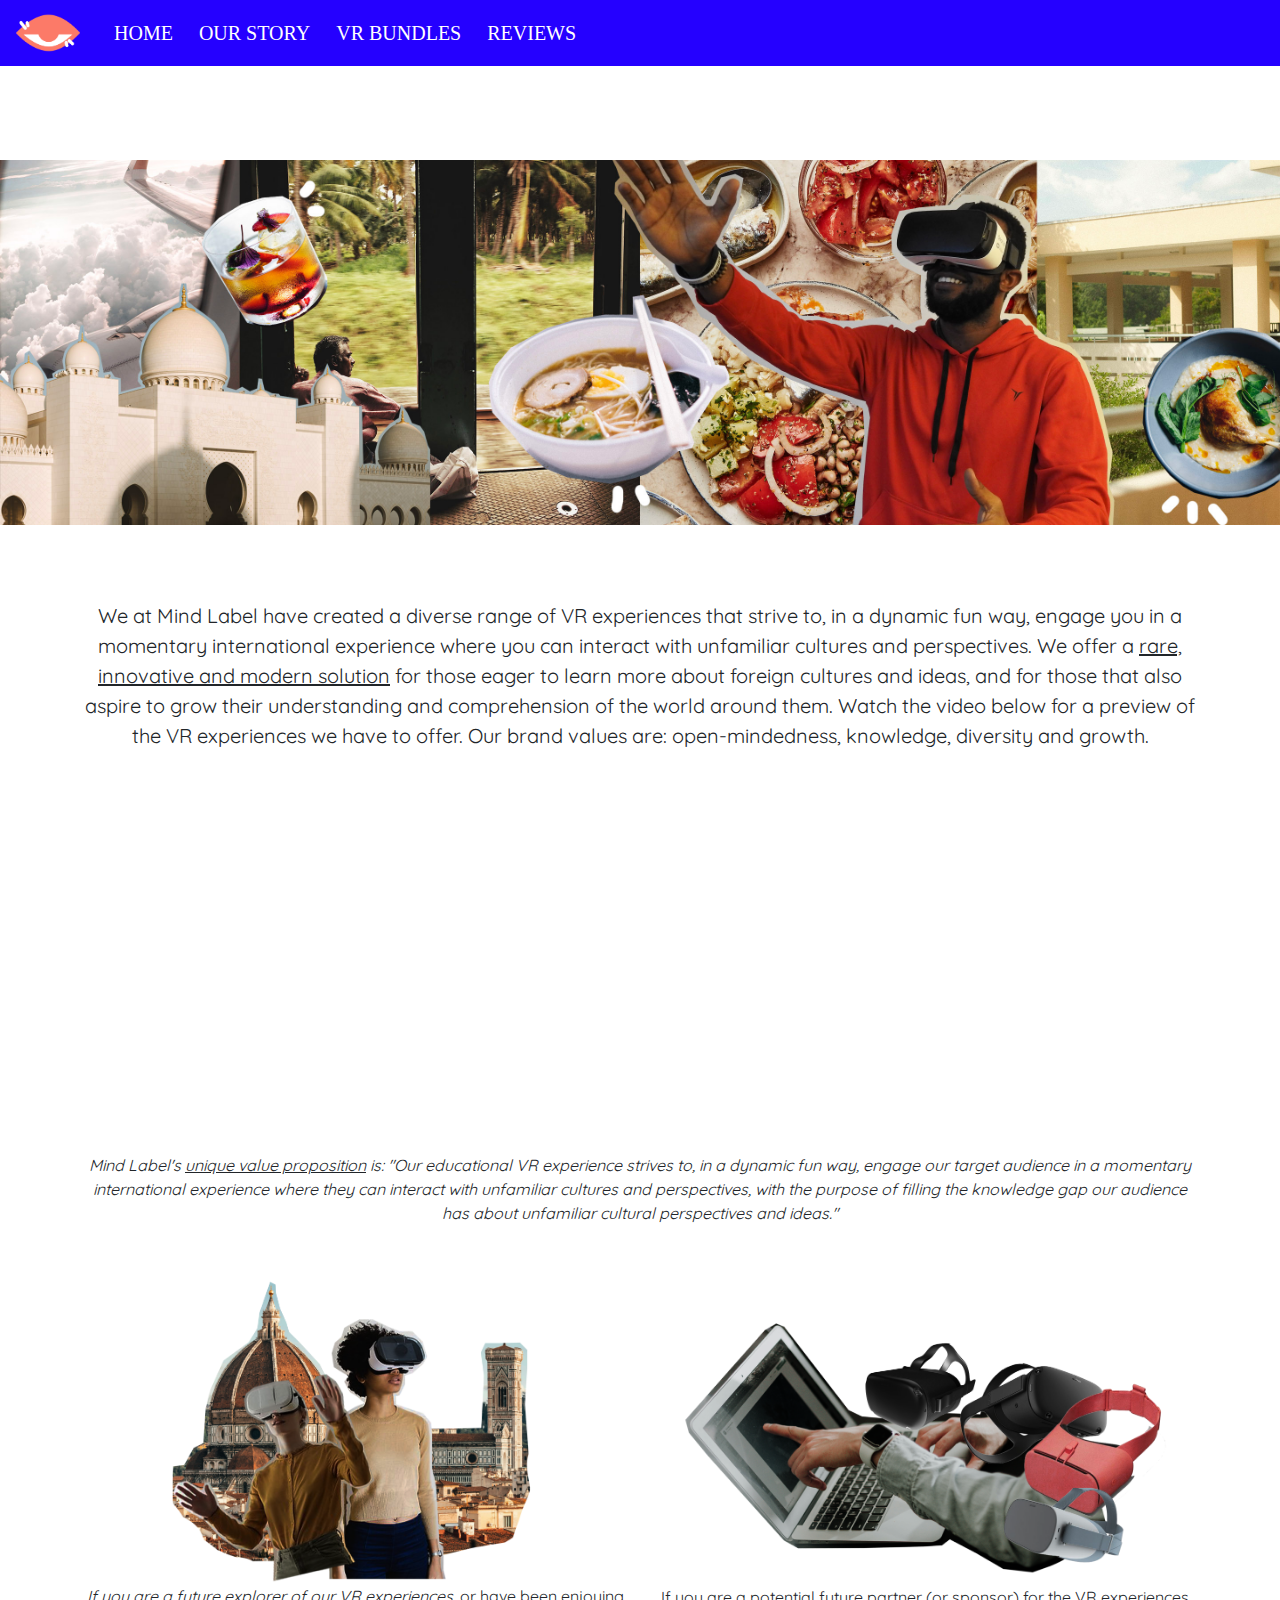
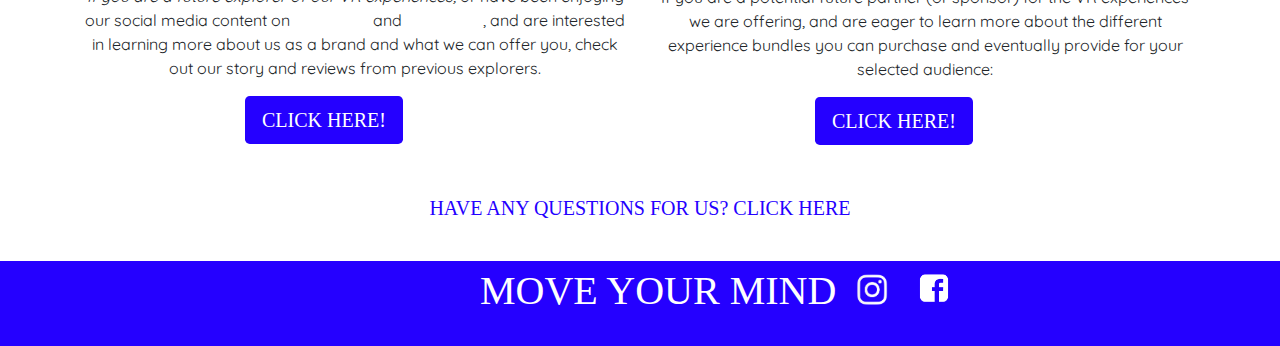
==== index.html @ 9c5ba89f "loes add home page details" ====
<!doctype html>
<html lang="en"> <head> 
<meta charset="UTF-8">
<title>Mind Label</title>
<link href="css/styles.css" rel="stylesheet" type="text/css">
  
    <!-- Required meta tags -->
	
    <meta name="viewport" content="width=device-width, initial-scale=1, shrink-to-fit=no">

    <!-- Bootstrap CSS -->
    <link rel="stylesheet" href="css/bootstrap.min.css">
   <link href="https://fonts.googleapis.com/css?family=Quicksand&display=swap" rel="stylesheet">

	</head>
  <body>
	  
  <nav class="navbar navbar-expand-lg ">
		  
 <a class="navbar-brand" href="#">
    <img src="images/logo2.png" width="64" height="40" alt="logo">
  </a>
		  
  <button class="navbar-toggler" type="button" data-toggle="collapse" data-target="#navbarNav" aria-controls="navbarNav" aria-expanded="false" aria-label="Toggle navigation">
    <span class="navbar-toggler-icon"></span>
  </button>
  <div class="collapse navbar-collapse" id="navbarNav">
    <ul class="navbar-nav">
      <li class="nav-item active">
        <a class="nav-link" href="index.html">Home <span class="sr-only">(current)</span></a>
      </li>
      <li class="nav-item">
        <a class="nav-link" href="ourstory.html">Our Story</a>
      </li>
      <li class="nav-item">
        <a class="nav-link" href="bundles.html">VR Bundles</a>
      </li>
      <li class="nav-item">
        <a class="nav-link" href="reviews.html">Reviews</a>
      </li>
    </ul>
  </div>
</nav>
	  
  <h1 class="bigtitle">Mind Label</h1>	  
	  
	  
	  
	  
  <img src="images/banner1.jpg" class="d-block w-100 img-fluid" alt="banner image">
	  
	   
  <div class="container">
  <div class="row">
	<div class="col-12">
	  <h2 class="subheading">About The Brand</h2>
		
	<p class="text-body" id="description">We at Mind Label have created a diverse range of VR experiences that strive to, in a dynamic fun way, engage you in a momentary international experience where you can interact with unfamiliar cultures and perspectives. We offer a <u>rare, innovative and modern solution</u> for those eager to learn more about foreign cultures and ideas, and for those that also aspire to grow their understanding and comprehension of the world around them. Watch the video below for a preview of the VR experiences we have to offer. Our brand values are: open-mindedness, knowledge, diversity and growth. 
</p>
		
		<iframe class="video" width="600" height="355" src="https://www.youtube.com/embed/FRz5QL86RbU"  allow="accelerometer; autoplay; encrypted-media; gyroscope; picture-in-picture" allowfullscreen></iframe>

		<p class="text-body"> <br> <em>Mind Label's <u>unique value proposition</u> is: "Our educational VR experience strives to, in a dynamic fun way, engage our target audience in a momentary international experience where they can interact with unfamiliar cultures and perspectives, with the purpose of filling the knowledge gap our audience has about unfamiliar cultural perspectives and ideas."</em></p>
		
    </div>
		  </div>
	  </div>
	  
  <div class="container">
  <div class="row">
	<div class="col-md-6">

	<h2 class="heading2">Are you an explorer?</h2>

			   <img class="explorericon" src="images/explorericon.png" style="width:75%;" alt="image explorer">

		<p class="text-body"> <em>If you are a future explorer of our VR experiences,</em> or have been enjoying our social media content on <a href="https://www.facebook.com/MINDLABEL2020/" class="hyperlinks">Facebook</a> and <a href="https://www.instagram.com/mind_label/" class="hyperlinks">Instagram</a>, and are interested in learning more about us as a brand and what we can offer you, check out our story and reviews from previous explorers. </p>
		
<a href="reviews.html" class="btn btn-primary btn-lg" id="buttontag">Click Here!</a>


			  </div>

	  
		  <div class="col-md-6">
			  <h2 class="heading2 text-center">Are you a future partner?</h2> 
			  
		    <img id="partnericon" src="images/partnericon.png" style="width:90%;" alt="image explorer">
			  
			  <p class="text-body">If you are a potential future partner (or sponsor) for the VR experiences we are offering, and are eager to learn more about the different experience bundles you can purchase and eventually provide for your selected audience: </p>
	
			  <a href="bundles.html" class="btn btn-primary btn-lg" id="buttontag2">Click Here!</a>
		
			  
    </div>
    </div>
	  </div>
	  
	   <div class="container">
  <div class="row">
	<div class="col-12">
		
		
		<p class="subheading4"><a href="bundles.html#contactform" class="hyperlinks1">Have any questions for us? Click Here</a></p>
		
	  </div>
		   </div>
	  </div>
	  
	  <footer>
	  
		  <p class="footertext">Move Your Mind 
			  
			  <a href="https://www.instagram.com/mind_label/"><img class="footerimage" src="images/instagramicon.png" style="width:4%;" alt="instagram icon"> </a>
			  
			  
			  <a href="https://www.facebook.com/MINDLABEL2020/" target="blank"><img class="footerimage" src="images/facebookicon.png" style="width:4%;" alt="instagram icon"> </a> </p>
		  
	  </footer>
	 
	
	  
    <!-- Optional JavaScript -->
    <!-- jQuery first, then Popper.js, then Bootstrap JS -->
    <script src="js/jquery-3.4.1.slim.min.js"></script>
    <script src="js/bootstrap.bundle.min.js" ></script> 
 
	  </body>
</html>
---- css/styles.css ----
body {
background-image: url("../images/background.png");
background-repeat: repeat;
background-size: cover;
}

.bigtitle {
	font-family: 'arial black';
	text-transform: uppercase;
	text-align: center;
	font-size: 4.5rem;
	color: white;
}

.navbar {
	font-family: 'Arial Black';
	font-size: 20px;
	text-transform: uppercase;
	color: white;
	background-color: #2500ffff;
}

.nav-link {
	color: white;
	margin-left: 10px;
}

.video {
	margin-left: 16.5rem;
	border: 0;
	
}

.nav-link:hover {
	color: #fc7a68;
}

.subheading {
	font-family: 'Arial Black';
	Text-transform: uppercase;
	Color: white;
	font-size: 40px;
	text-align: center;
	margin-top: 20px;
}

.subheading2 {
	font-family: 'Arial Black';
	Text-transform: uppercase;
	Color: white;
	font-size: 40px;
	text-align: center;
	margin-top: -1rem;
}

.subheading3 {
	font-family: 'Arial Black';
	Text-transform: uppercase;
	Color: white;
	font-size: 40px;
	text-align: center;
	margin-top: 10px;
	margin-bottom: -10px;
}

.subheading4 {
	font-family: 'Arial Black';
	Text-transform: uppercase;
	font-size: 20px;
	text-align: center;
	margin-top: 3rem;
	margin-bottom: -10px;
}


#description {
	font-size: 20px;
	
}

.heading2 {
	font-family: 'Arial Black';
	text-transform: uppercase;

	font-size: 30px;
	color: white;
	margin-top: 30px;
	text-align: center;
	margin-bottom: -1.8rem;
}

.text-body {
	font-family: 'Quicksand', sans-serif;
	text-align: center;

}

.carousel {
	height: 28rem;
}

#exampleInputPassword1 {
	height: 120px;
}


.hyperlinks {
	color: white;
}

.hyperlinks1 {
	color: #2500ffff;

}

.hyperlinks1:hover {
	color: white;
}

.hyperlinks:hover {
	color: #fc7a68;
}

.btn {
	font-family: 'Arial Black';
	text-transform: uppercase;
	align-self: center;
}

#buttontag {
	background-color: #2500ffff;
	border-color: transparent;
	margin-left: 10rem;
}

#buttontag2 {
	background-color: #2500ffff;
	border-color: transparent;
	margin-left: 10rem;

}

.explorericon {
    margin-left: 66px;
}

#partnericon {
	margin-left: 26px;
	margin-top: 40px;
	margin-bottom: 10px;
}

footer {
	background-color: #2500ffff;
	margin-top: 3rem;
	width: 100%;
	height: 85px;

}

.footertext {
	Color: white;
	font-size: 40px;
	font-family: 'Arial Black';
	Text-transform: uppercase;
	margin-left: 30rem;
	
}

.footerimage {
	margin: 10px;
	margin-top: -0.7px;
}
.thee {
	font-family: arial Impact, Haettenschweiler, "Franklin Gothic Bold", "Arial Black", "sans-serif";
	color: #2500ffff;
	text-align: center;
}.thee1 {
	font-family: arial Impact, Haettenschweiler, "Franklin Gothic Bold", "Arial Black", "sans-serif";
	color: #fc7a68;
		text-align: center;
}.thee2 {
	font-family: arial Impact, Haettenschweiler, "Franklin Gothic Bold", "Arial Black", "sans-serif";
	color: #c9b9eb;
	text-align: center;
}
.bundletext {
	font-family: 'Arial Black', 'sans-serif';
	text-align: center;
	font: bold;
}
.bundletitle {
	font-family: 'arial black';
	text-transform: uppercase;
	text-align: center;
	font-size: 2.5rem;
	color: white;
}
.row .col h2 {
    background-color: rgba(255,255,255,1.00);
	color: black;
}
body row {
    background-color: rgba(246,246,246,1.00);
}
.backgroundblock {
	background: white;
	color: #fc7a68;
	text-align: center;
}
.text-testimonial {
	font-family: 'Quicksand', sans-serif;
	background: white;
	
}

.backgroundblock2 {
	background: white;
	font-family: 'arial black';
	color: #c9b9eb;
	text-align: center;
}
.backgroundblock3 {
	background: white;
	font-family: 'arial black';
	color: #2500ffff;
	text-align: center;
}
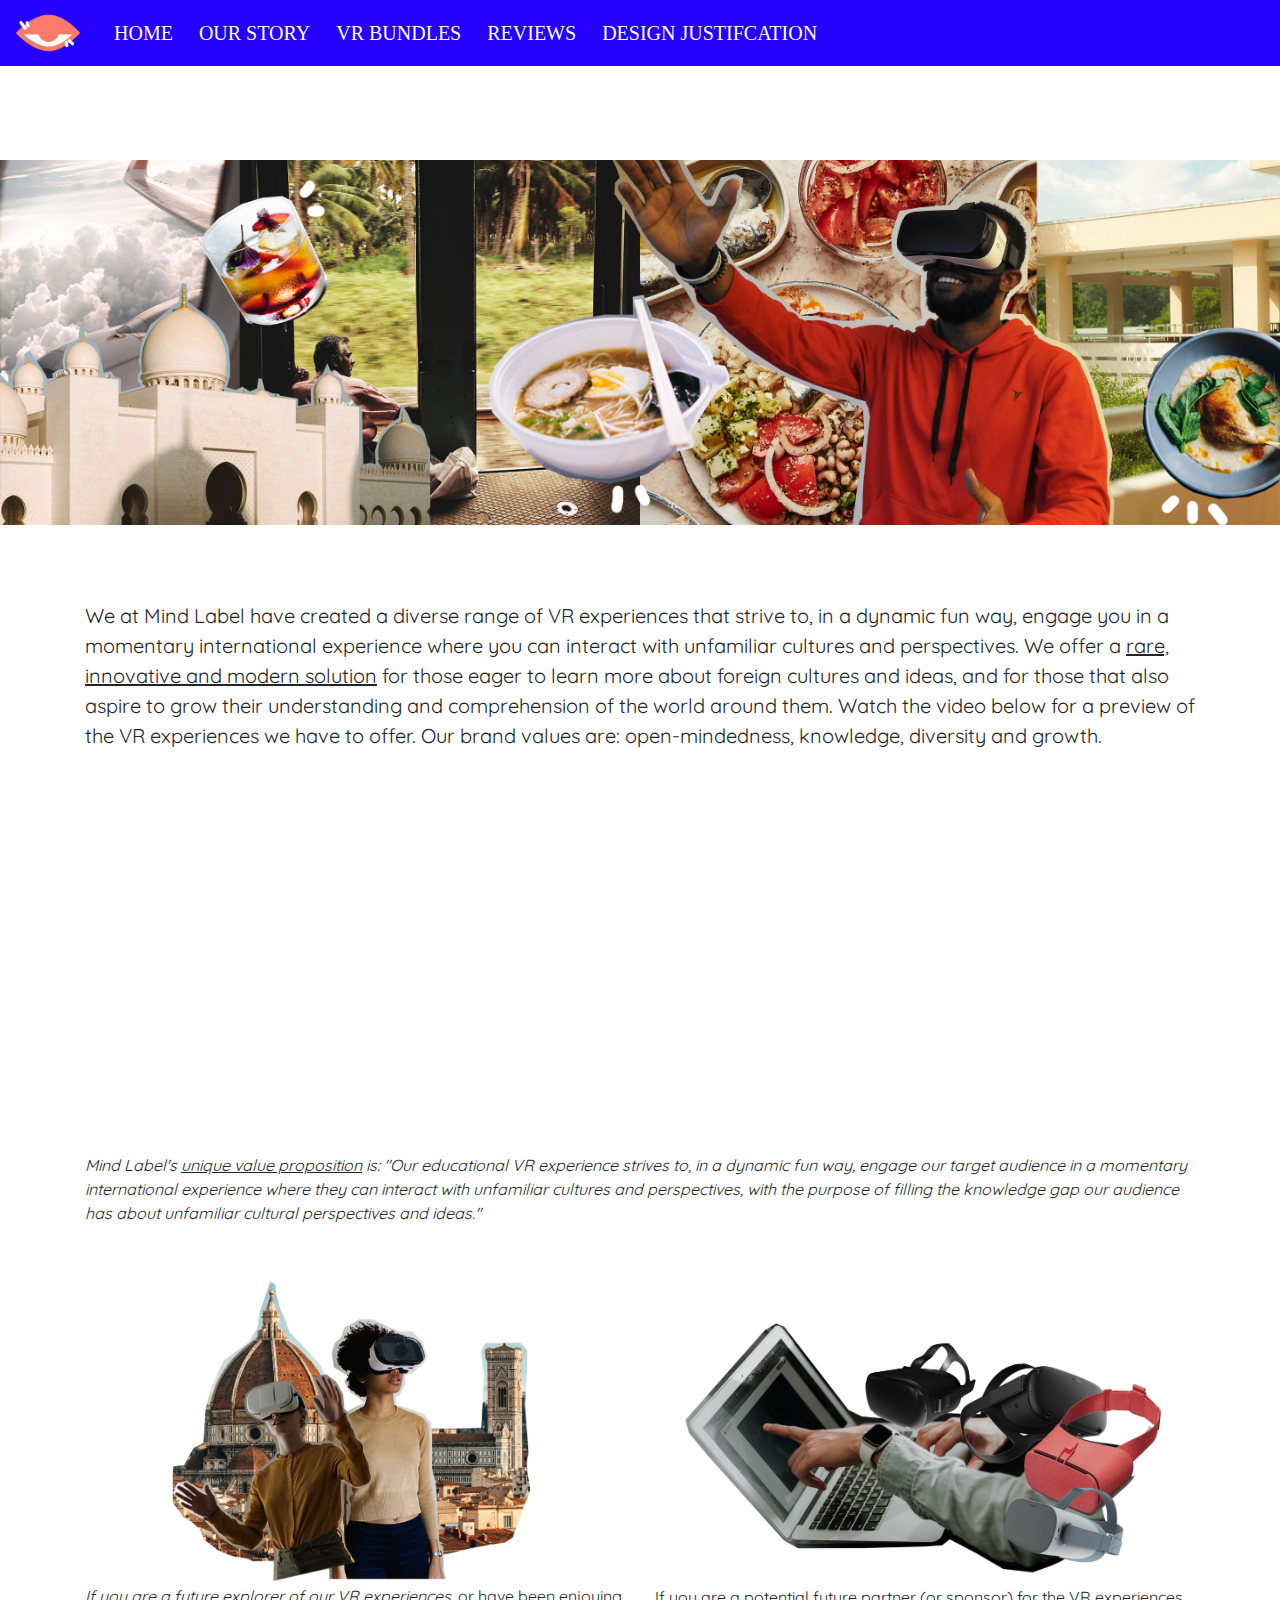
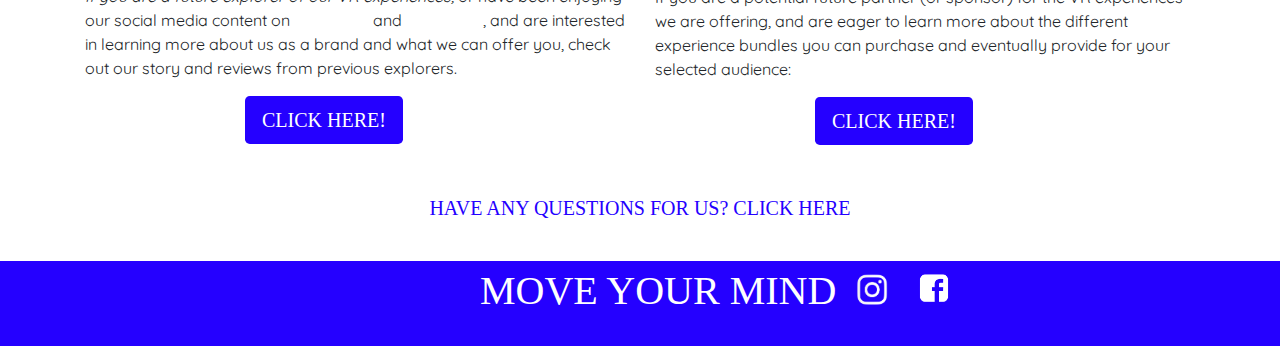
==== commit 1334b285: "update - isa" ====
--- a/index.html
+++ b/index.html
@@ -37,6 +37,9 @@
       </li>
       <li class="nav-item">
         <a class="nav-link" href="reviews.html">Reviews</a>
+      </li>
+	 <li class="nav-item">
+        <a class="nav-link" href="designjustification.html">Design Justifcation</a>
       </li>
     </ul>
   </div>
--- a/css/styles.css
+++ b/css/styles.css
@@ -226,3 +226,16 @@
 	color: #2500ffff;
 	text-align: center;
 }
+.backgroundblock4 {
+	background: white;
+	color: #fc7a68;
+	text-align: left;
+}
+.gallery {
+	margin: 1px;
+}
+.text-body {
+	font-family: 'Quicksand', sans-serif;
+	text-align: left;
+
+}
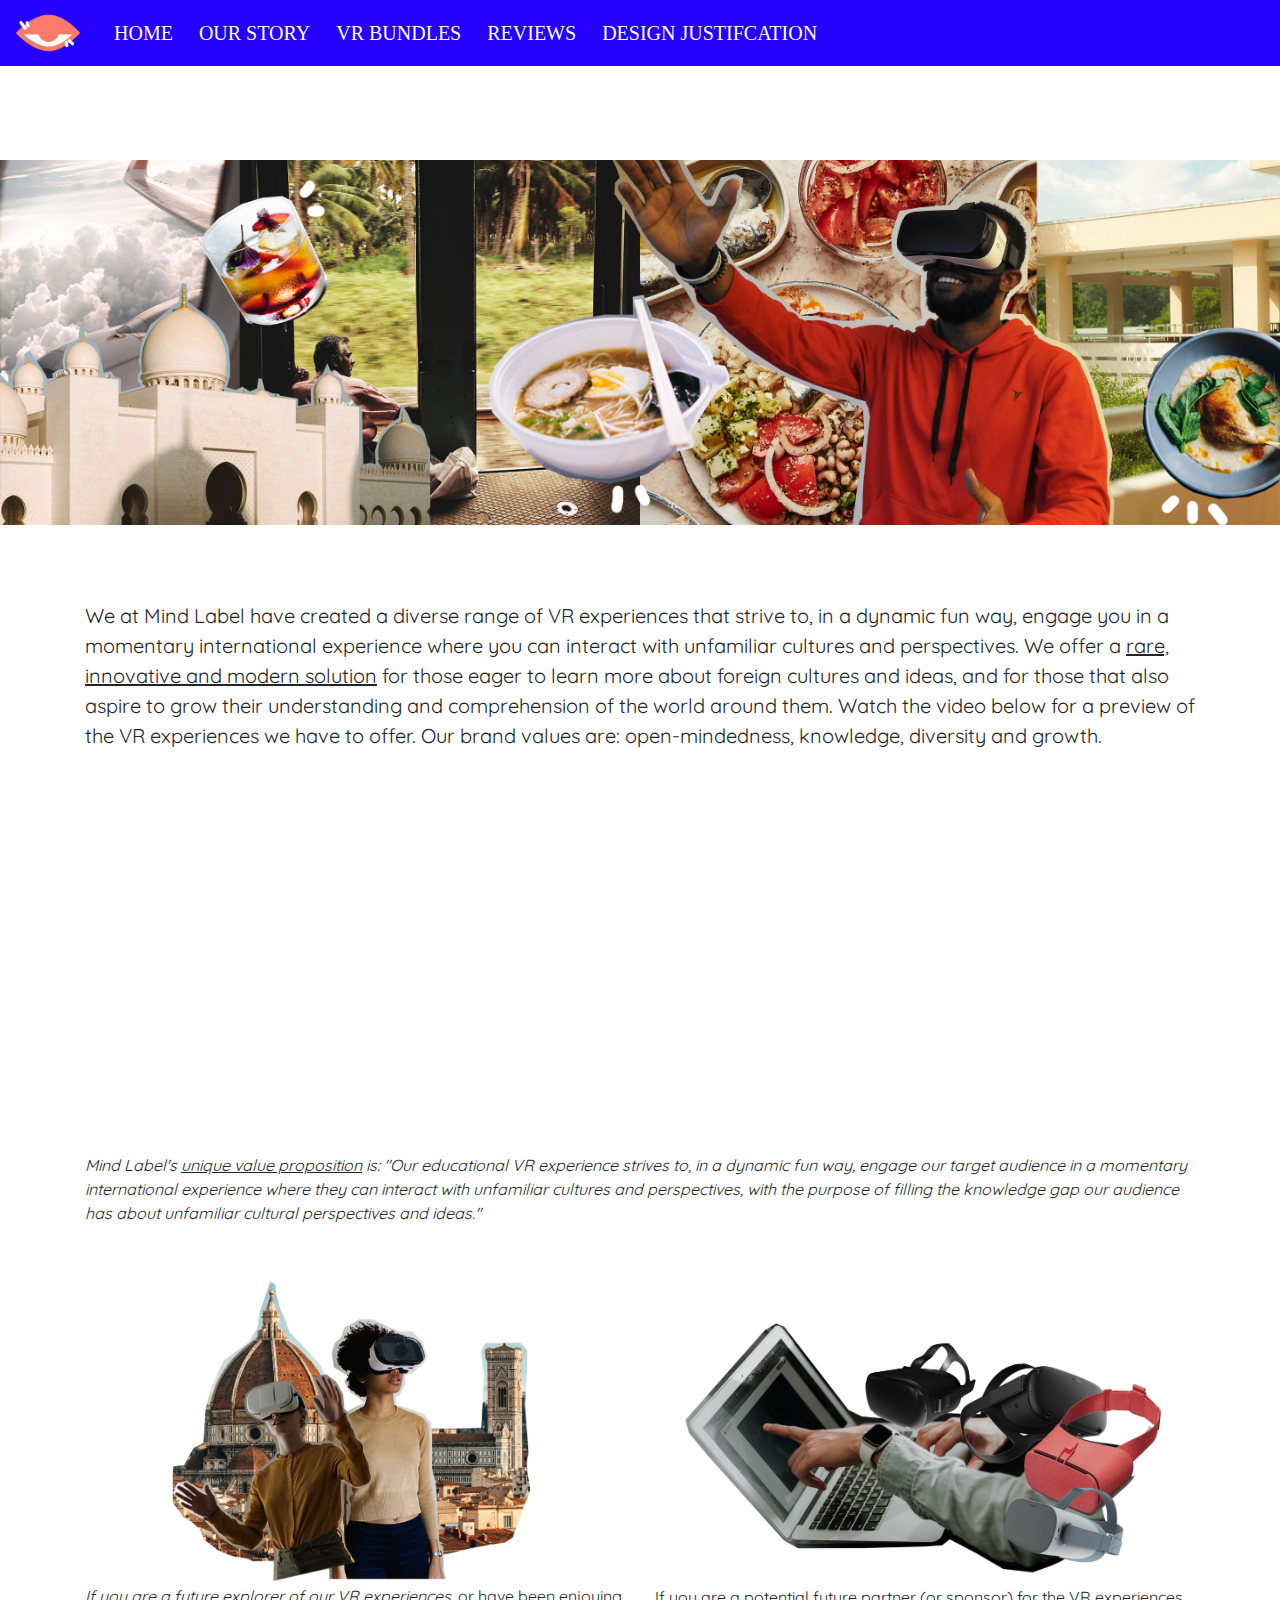
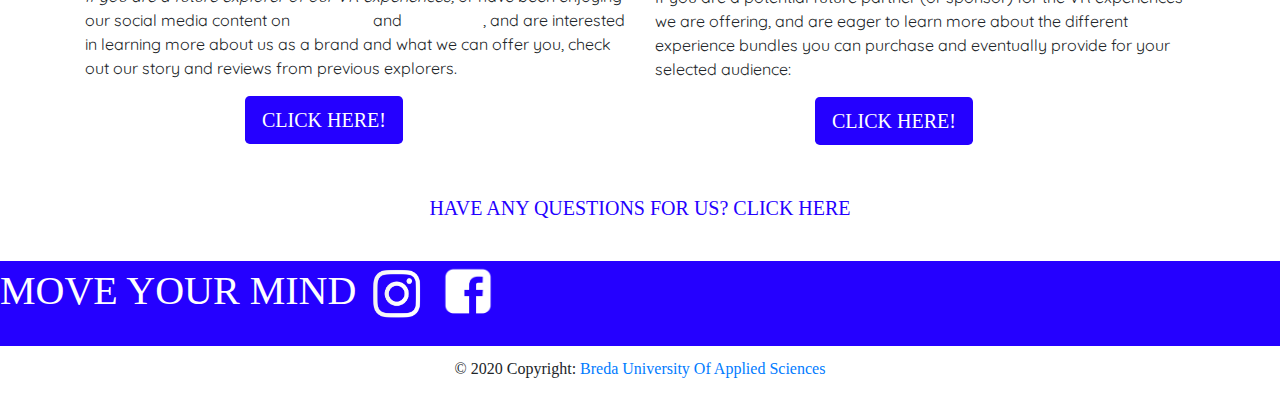
==== commit c88a9805: "last changes - isa" ====
--- a/index.html
+++ b/index.html
@@ -110,17 +110,22 @@
 		   </div>
 	  </div>
 	  
-	  <footer>
+	<!-- Footer -->
+
+  <footer>
 	  
-		  <p class="footertext">Move Your Mind 
+	<p class="footertext">Move Your Mind 
 			  
 			  <a href="https://www.instagram.com/mind_label/"><img class="footerimage" src="images/instagramicon.png" style="width:4%;" alt="instagram icon"> </a>
 			  
 			  
 			  <a href="https://www.facebook.com/MINDLABEL2020/" target="blank"><img class="footerimage" src="images/facebookicon.png" style="width:4%;" alt="instagram icon"> </a> </p>
+		  <div class="footer-copyright text-center py-3 bundletext">© 2020 Copyright:
+    <a href="https://buas.nl"> Breda University Of Applied Sciences</a>
+  </div>
+
 		  
-	  </footer>
-	 
+  </footer>
 	
 	  
     <!-- Optional JavaScript -->
--- a/css/styles.css
+++ b/css/styles.css
@@ -159,17 +159,19 @@
 }
 
 .footertext {
-	Color: white;
-	font-size: 40px;
-	font-family: 'Arial Black';
-	Text-transform: uppercase;
-	margin-left: 30rem;
-	
+    Color: white;
+    font-size: 40px;
+    font-family: 'Arial Black';
+    Text-transform: uppercase;
+    clear: left;
 }
 
 .footerimage {
-	margin: 10px;
-	margin-top: -0.7px;
+    margin: 5px;
+    margin-top: 3px;
+    margin-bottom: 5px;
+    clear: both;
+    float: none;
 }
 .thee {
 	font-family: arial Impact, Haettenschweiler, "Franklin Gothic Bold", "Arial Black", "sans-serif";
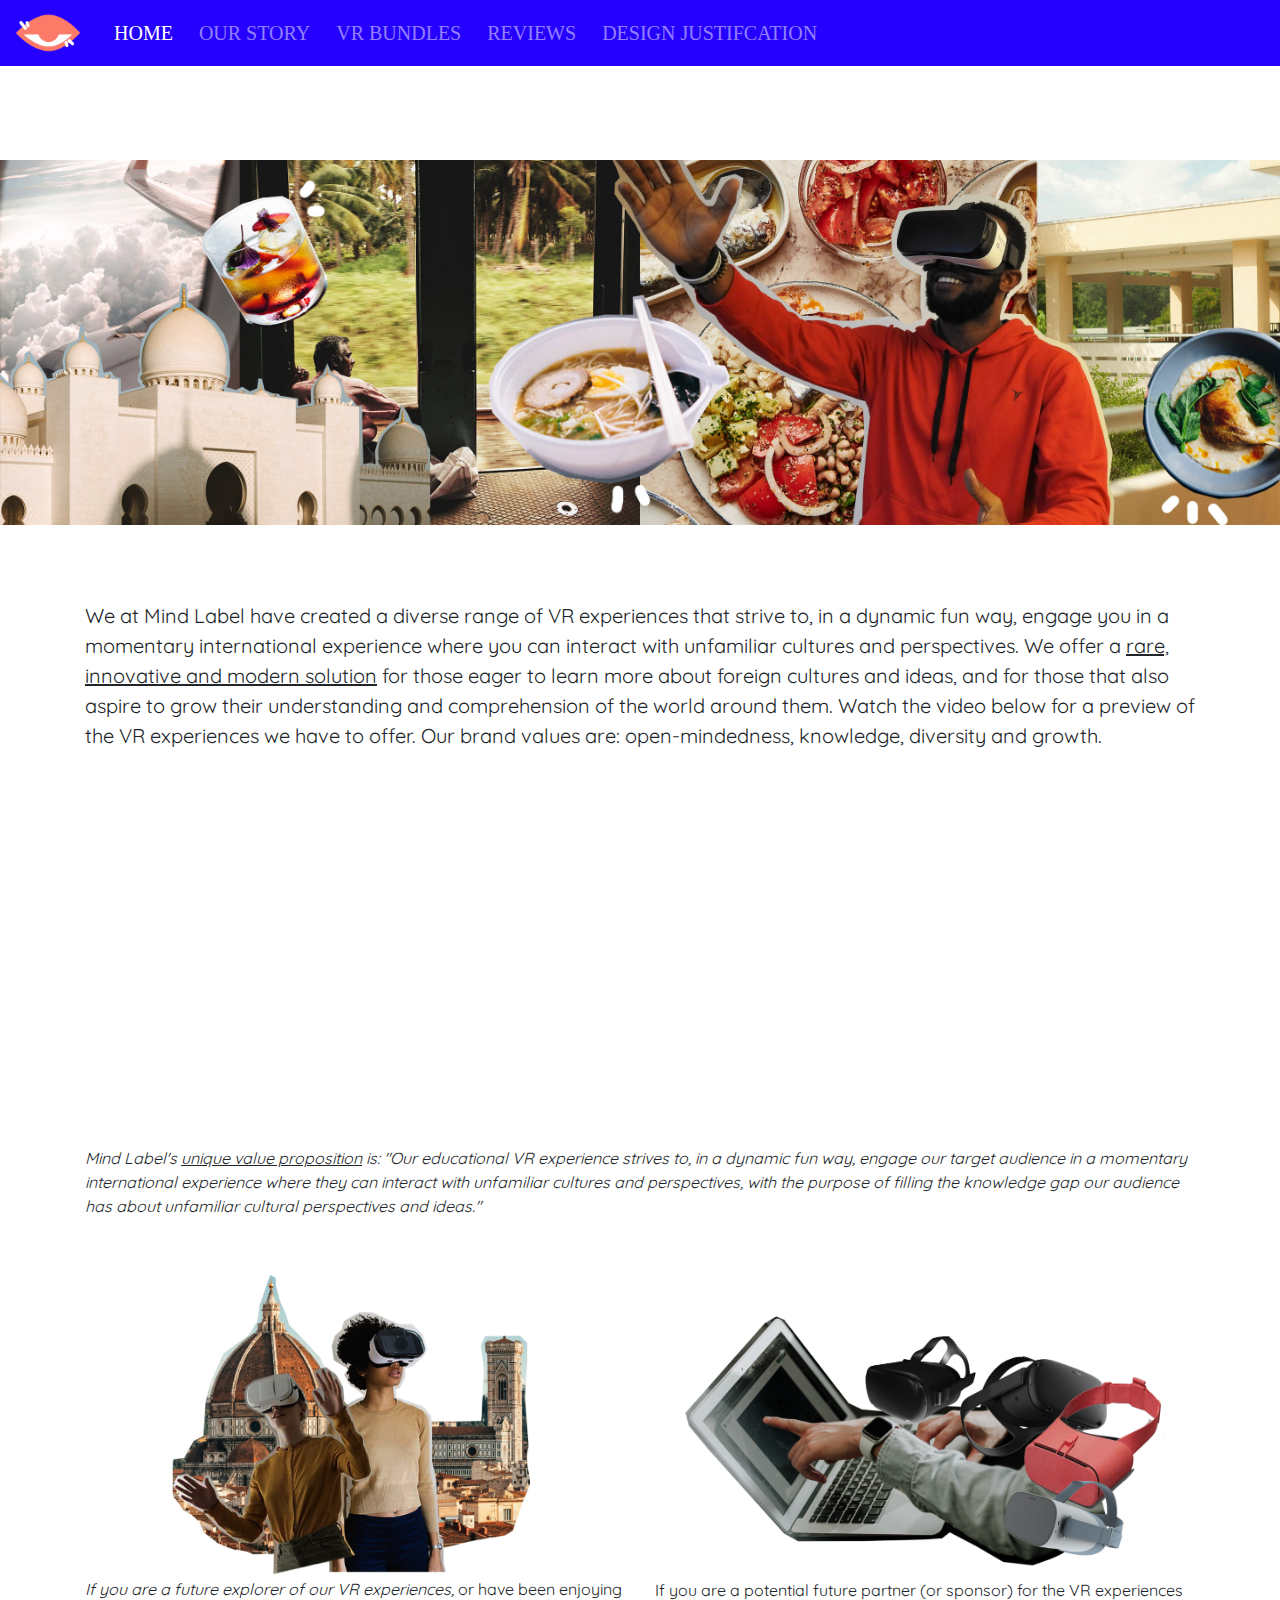
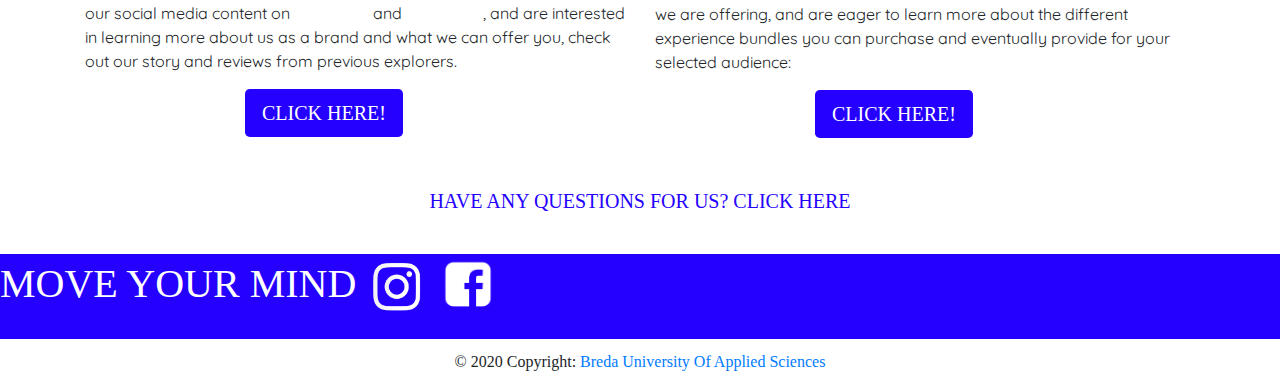
==== commit dfdf58ac: "loes updates" ====
--- a/index.html
+++ b/index.html
@@ -15,7 +15,7 @@
 	</head>
   <body>
 	  
-  <nav class="navbar navbar-expand-lg ">
+  <nav class="navbar navbar-expand-lg navbar-dark">
 		  
  <a class="navbar-brand" href="#">
     <img src="images/logo2.png" width="64" height="40" alt="logo">
@@ -61,7 +61,7 @@
 	<p class="text-body" id="description">We at Mind Label have created a diverse range of VR experiences that strive to, in a dynamic fun way, engage you in a momentary international experience where you can interact with unfamiliar cultures and perspectives. We offer a <u>rare, innovative and modern solution</u> for those eager to learn more about foreign cultures and ideas, and for those that also aspire to grow their understanding and comprehension of the world around them. Watch the video below for a preview of the VR experiences we have to offer. Our brand values are: open-mindedness, knowledge, diversity and growth. 
 </p>
 		
-		<iframe class="video" width="600" height="355" src="https://www.youtube.com/embed/FRz5QL86RbU"  allow="accelerometer; autoplay; encrypted-media; gyroscope; picture-in-picture" allowfullscreen></iframe>
+		<iframe class="mx-auto d-block video mw-100" width="600" height="355" src="https://www.youtube.com/embed/FRz5QL86RbU"  allow="accelerometer; autoplay; encrypted-media; gyroscope; picture-in-picture" allowfullscreen></iframe>
 
 		<p class="text-body"> <br> <em>Mind Label's <u>unique value proposition</u> is: "Our educational VR experience strives to, in a dynamic fun way, engage our target audience in a momentary international experience where they can interact with unfamiliar cultures and perspectives, with the purpose of filling the knowledge gap our audience has about unfamiliar cultural perspectives and ideas."</em></p>
 		
--- a/css/styles.css
+++ b/css/styles.css
@@ -26,8 +26,7 @@
 }
 
 .video {
-	margin-left: 16.5rem;
-	border: 0;
+	border: 0px;
 	
 }
 
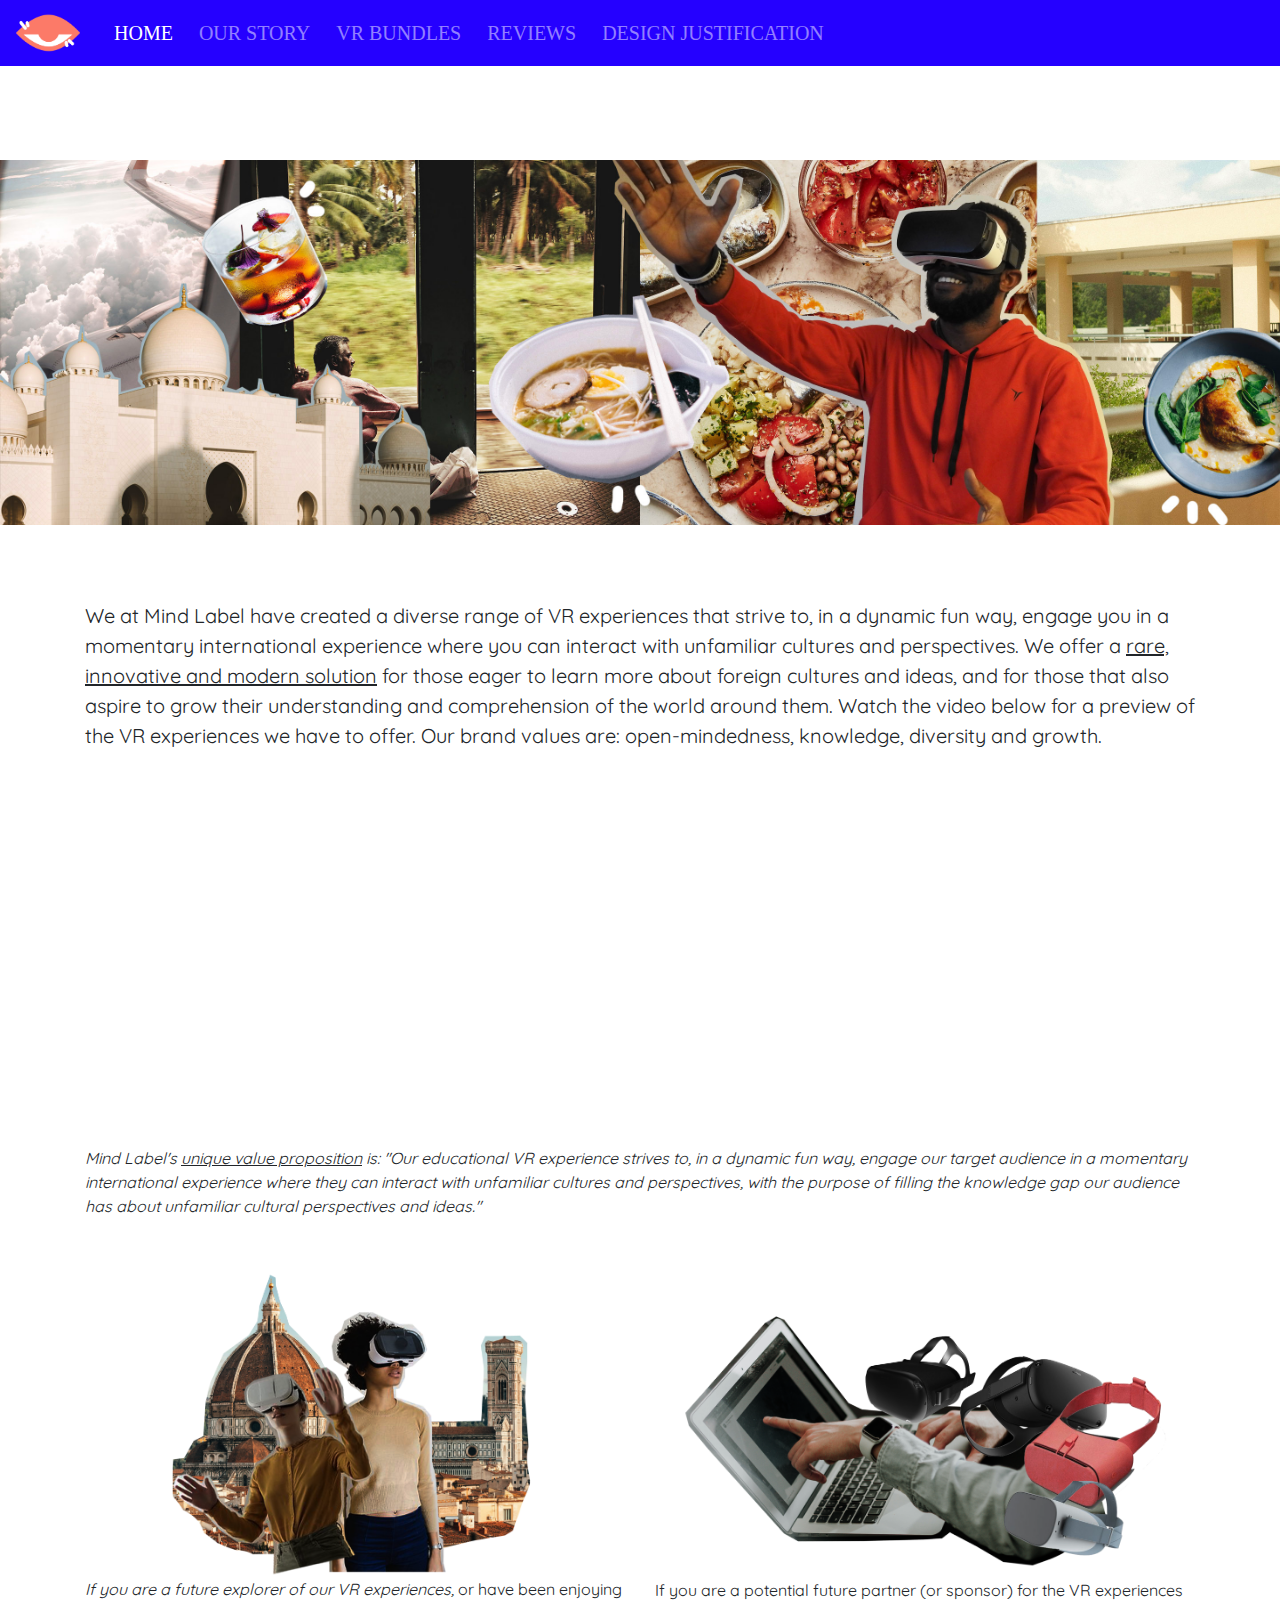
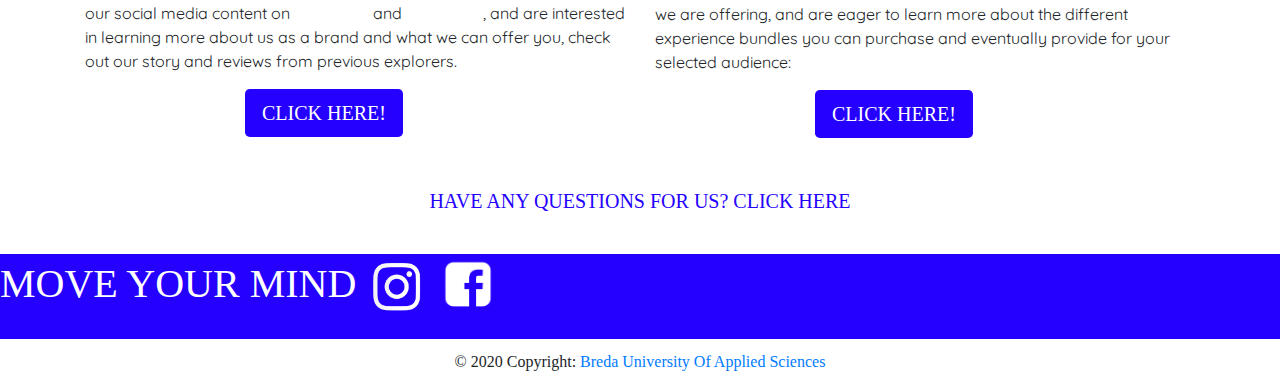
==== commit a8bb9a03: "last edits" ====
--- a/index.html
+++ b/index.html
@@ -39,7 +39,7 @@
         <a class="nav-link" href="reviews.html">Reviews</a>
       </li>
 	 <li class="nav-item">
-        <a class="nav-link" href="designjustification.html">Design Justifcation</a>
+        <a class="nav-link" href="designjustification.html">Design Justification</a>
       </li>
     </ul>
   </div>
--- a/css/styles.css
+++ b/css/styles.css
@@ -206,13 +206,17 @@
 }
 .backgroundblock {
 	background: white;
+	font-family: 'arial black';
 	color: #fc7a68;
 	text-align: center;
 }
 .text-testimonial {
-	font-family: 'Quicksand', sans-serif;
-	background: white;
-	
+    font-family: 'Quicksand', sans-serif;
+    background: white;
+    padding-left: 30px;
+    padding-right: 30px;
+    padding-top: 20px;
+    padding-bottom: 20px;
 }
 
 .backgroundblock2 {
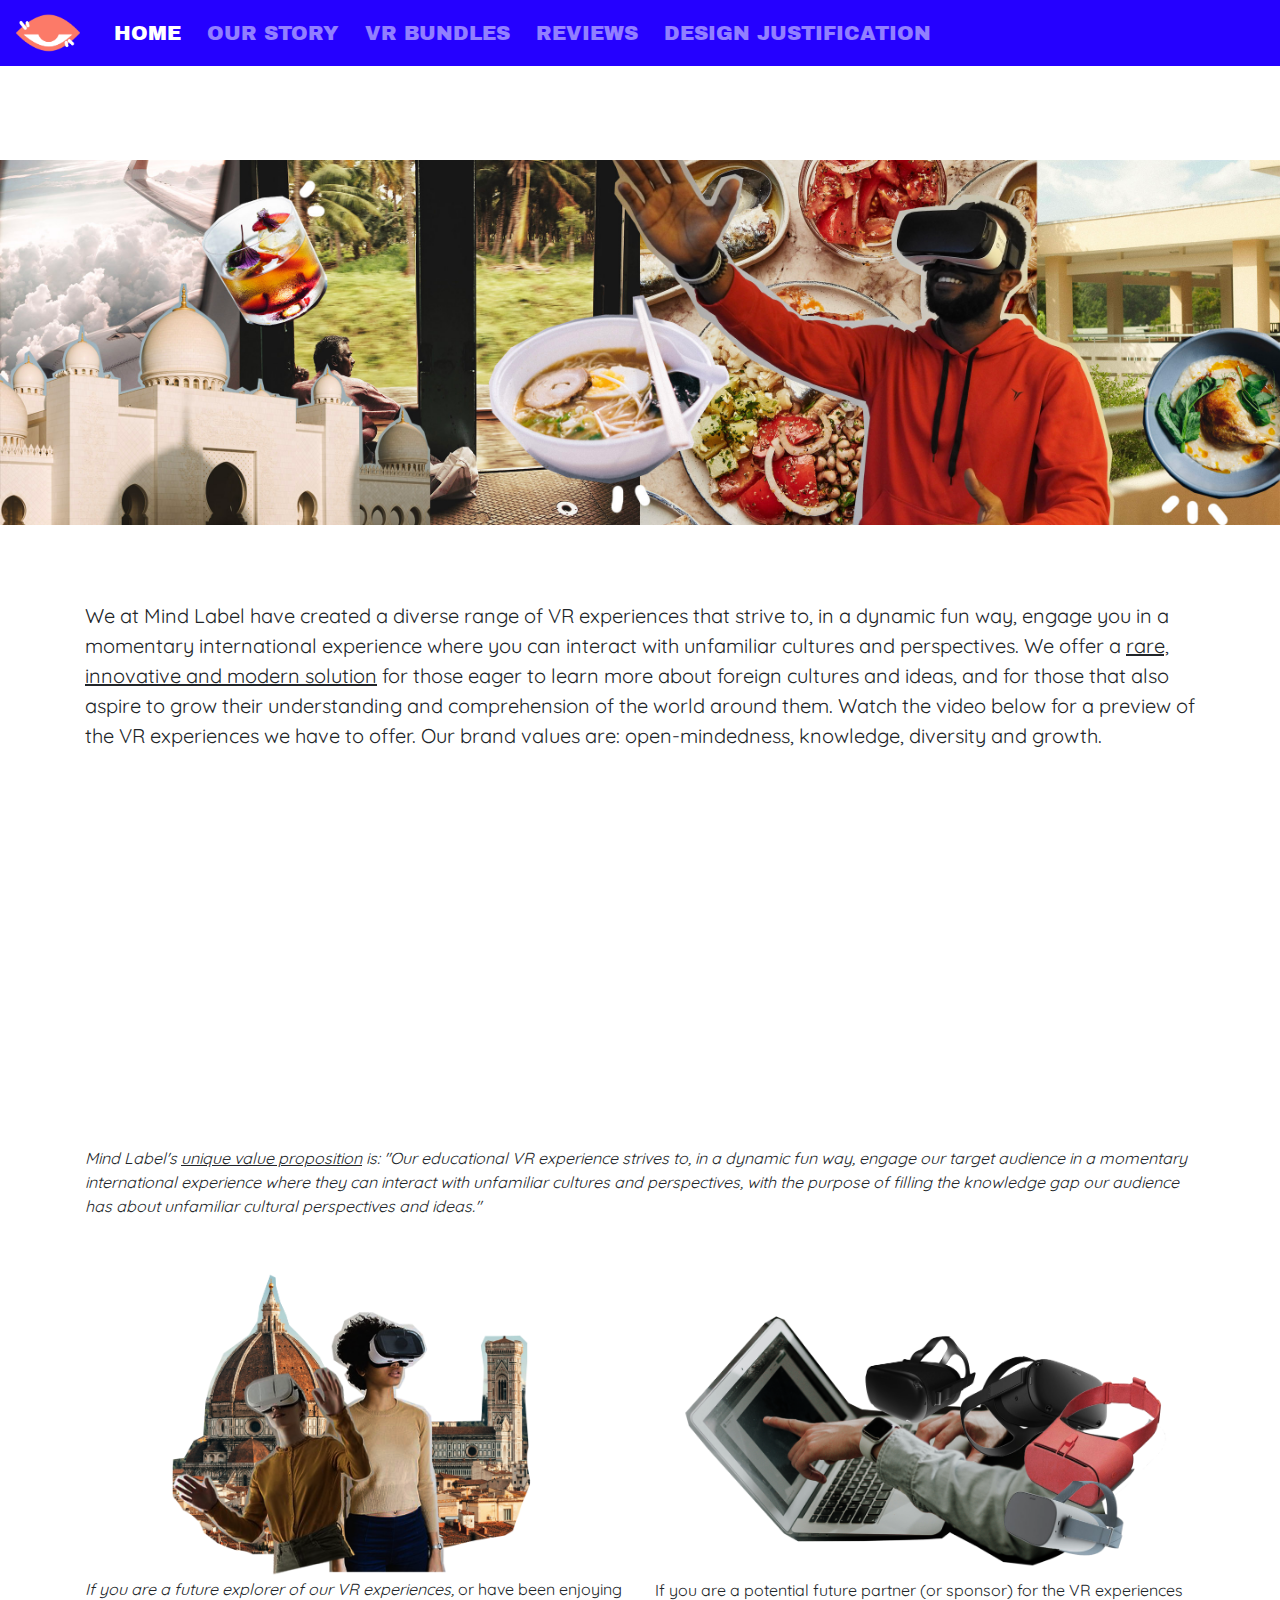
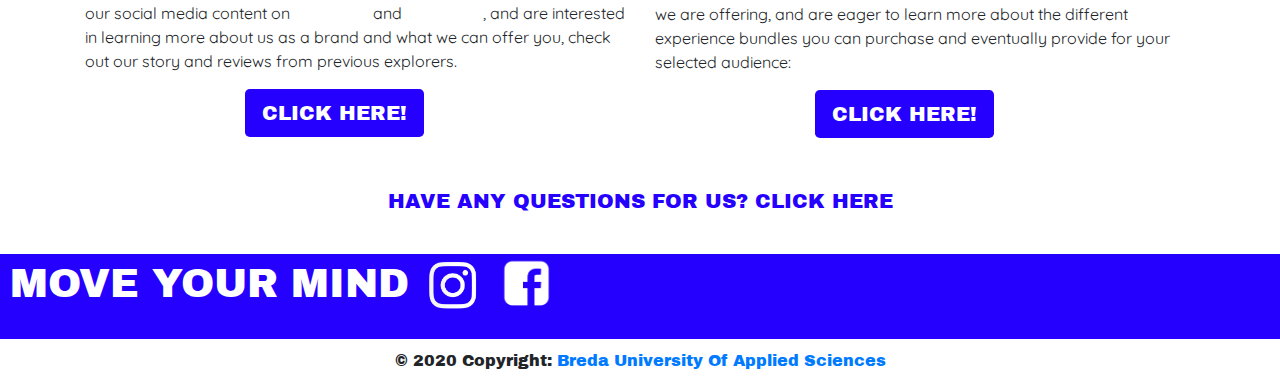
==== commit d9b7d2c1: "loes fix" ====
--- a/index.html
+++ b/index.html
@@ -11,7 +11,9 @@
     <!-- Bootstrap CSS -->
     <link rel="stylesheet" href="css/bootstrap.min.css">
    <link href="https://fonts.googleapis.com/css?family=Quicksand&display=swap" rel="stylesheet">
+<link href="https://fonts.googleapis.com/css2?family=Archivo+Black&display=swap" rel="stylesheet">
 
+	
 	</head>
   <body>
 	  
--- a/css/styles.css
+++ b/css/styles.css
@@ -5,7 +5,7 @@
 }
 
 .bigtitle {
-	font-family: 'arial black';
+	font-family: 'Archivo Black', sans-serif;
 	text-transform: uppercase;
 	text-align: center;
 	font-size: 4.5rem;
@@ -13,7 +13,7 @@
 }
 
 .navbar {
-	font-family: 'Arial Black';
+	font-family: 'Archivo Black', sans-serif;
 	font-size: 20px;
 	text-transform: uppercase;
 	color: white;
@@ -35,7 +35,7 @@
 }
 
 .subheading {
-	font-family: 'Arial Black';
+font-family: 'Archivo Black', sans-serif;
 	Text-transform: uppercase;
 	Color: white;
 	font-size: 40px;
@@ -44,7 +44,7 @@
 }
 
 .subheading2 {
-	font-family: 'Arial Black';
+font-family: 'Archivo Black', sans-serif;
 	Text-transform: uppercase;
 	Color: white;
 	font-size: 40px;
@@ -53,7 +53,7 @@
 }
 
 .subheading3 {
-	font-family: 'Arial Black';
+font-family: 'Archivo Black', sans-serif;
 	Text-transform: uppercase;
 	Color: white;
 	font-size: 40px;
@@ -63,7 +63,7 @@
 }
 
 .subheading4 {
-	font-family: 'Arial Black';
+font-family: 'Archivo Black', sans-serif;
 	Text-transform: uppercase;
 	font-size: 20px;
 	text-align: center;
@@ -71,6 +71,15 @@
 	margin-bottom: -10px;
 }
 
+.subheading5 {
+font-family: 'Archivo Black', sans-serif;
+	Text-transform: uppercase;
+	Color: white;
+	font-size: 40px;
+	text-align: center;
+	margin-top: -5rem;
+	
+}
 
 #description {
 	font-size: 20px;
@@ -78,7 +87,7 @@
 }
 
 .heading2 {
-	font-family: 'Arial Black';
+font-family: 'Archivo Black', sans-serif;
 	text-transform: uppercase;
 
 	font-size: 30px;
@@ -121,7 +130,7 @@
 }
 
 .btn {
-	font-family: 'Arial Black';
+font-family: 'Archivo Black', sans-serif;
 	text-transform: uppercase;
 	align-self: center;
 }
@@ -160,7 +169,8 @@
 .footertext {
     Color: white;
     font-size: 40px;
-    font-family: 'Arial Black';
+font-family: 'Archivo Black', sans-serif;
+	margin-left: 10px;
     Text-transform: uppercase;
     clear: left;
 }
@@ -186,12 +196,12 @@
 	text-align: center;
 }
 .bundletext {
-	font-family: 'Arial Black', 'sans-serif';
+font-family: 'Archivo Black', sans-serif;
 	text-align: center;
 	font: bold;
 }
 .bundletitle {
-	font-family: 'arial black';
+font-family: 'Archivo Black', sans-serif;
 	text-transform: uppercase;
 	text-align: center;
 	font-size: 2.5rem;
@@ -206,7 +216,7 @@
 }
 .backgroundblock {
 	background: white;
-	font-family: 'arial black';
+font-family: 'Archivo Black', sans-serif;
 	color: #fc7a68;
 	text-align: center;
 }
@@ -221,13 +231,13 @@
 
 .backgroundblock2 {
 	background: white;
-	font-family: 'arial black';
+	font-family: 'Archivo Black', sans-serif;
 	color: #c9b9eb;
 	text-align: center;
 }
 .backgroundblock3 {
 	background: white;
-	font-family: 'arial black';
+	font-family: 'Archivo Black', sans-serif;
 	color: #2500ffff;
 	text-align: center;
 }
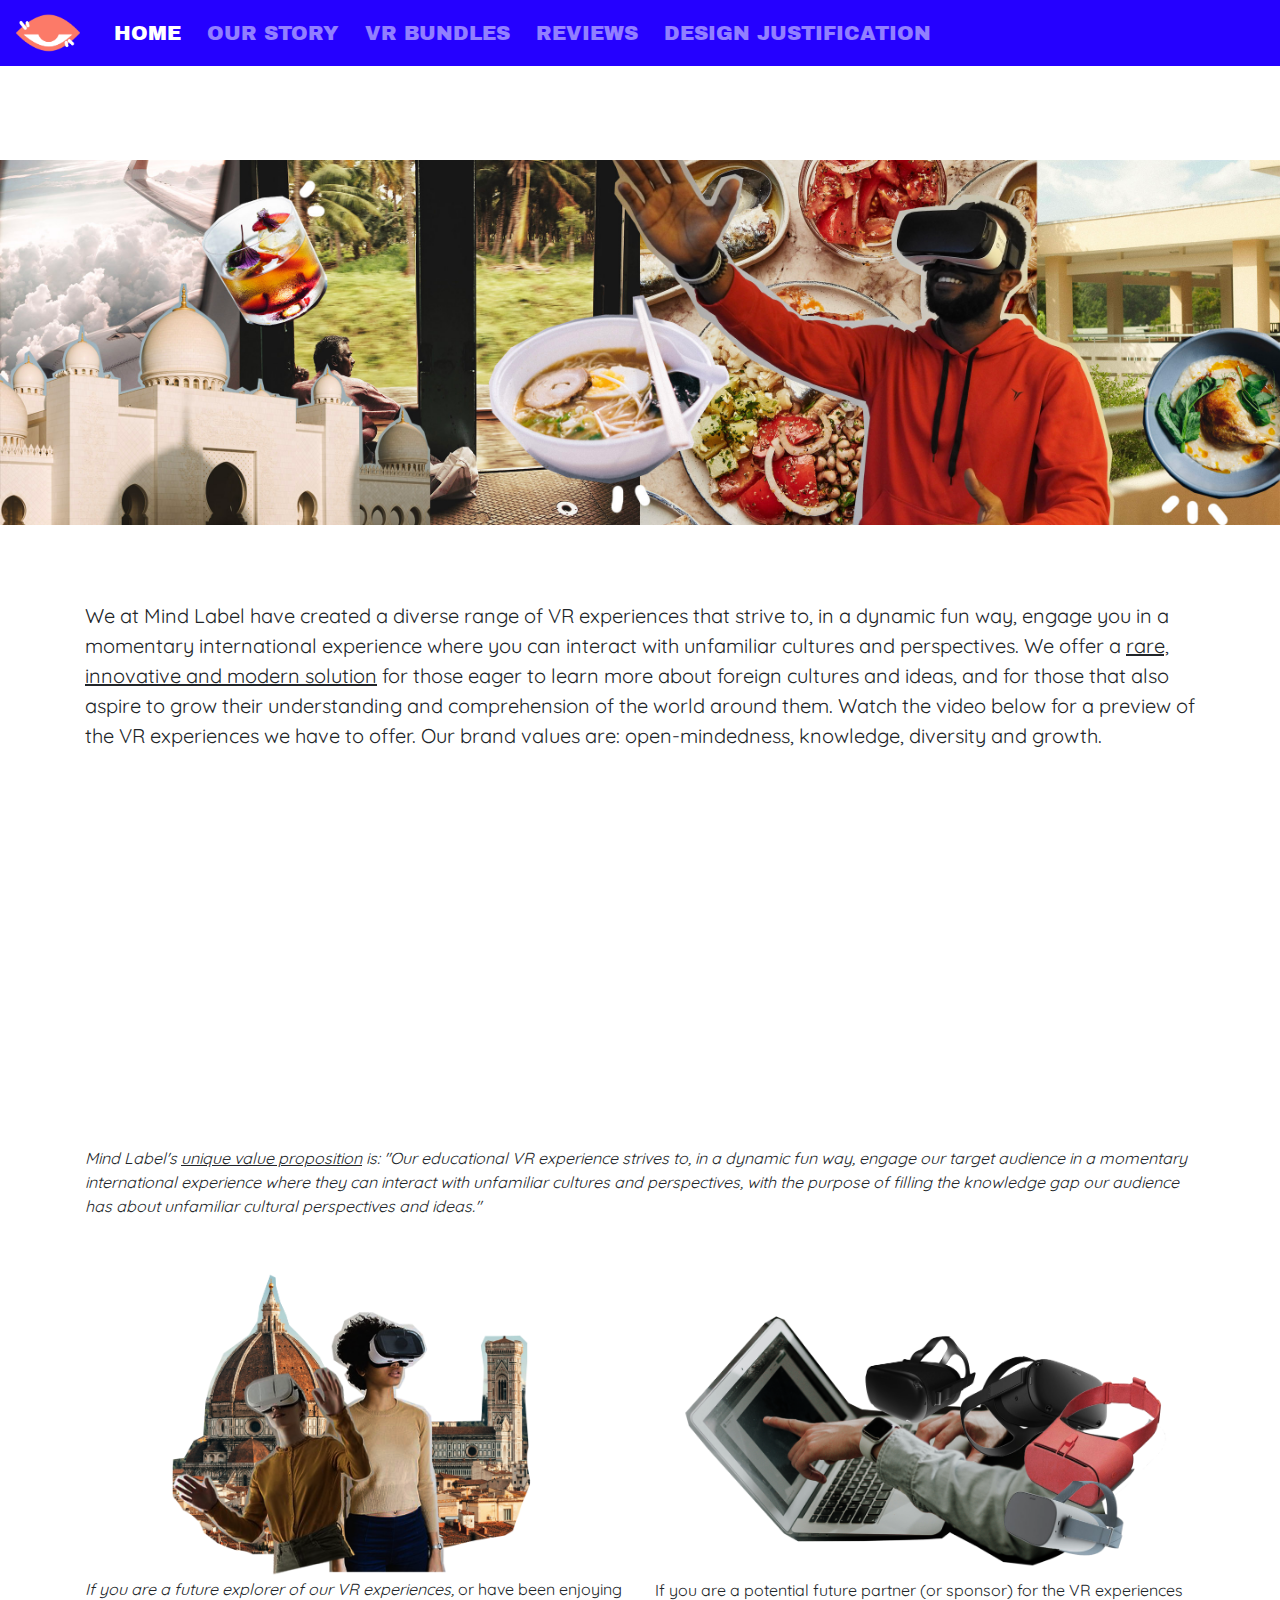
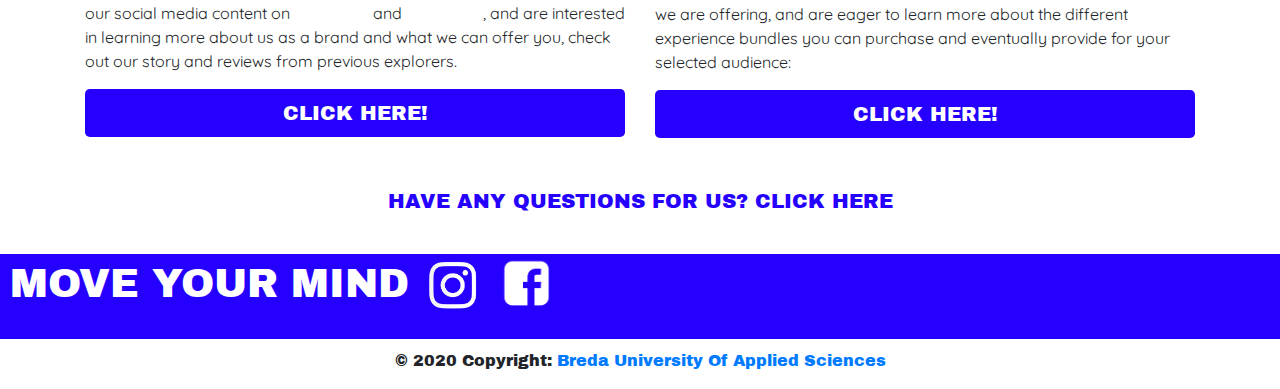
==== commit 2863788a: "edits loes" ====
--- a/index.html
+++ b/index.html
@@ -81,7 +81,7 @@
 
 		<p class="text-body"> <em>If you are a future explorer of our VR experiences,</em> or have been enjoying our social media content on <a href="https://www.facebook.com/MINDLABEL2020/" class="hyperlinks">Facebook</a> and <a href="https://www.instagram.com/mind_label/" class="hyperlinks">Instagram</a>, and are interested in learning more about us as a brand and what we can offer you, check out our story and reviews from previous explorers. </p>
 		
-<a href="reviews.html" class="btn btn-primary btn-lg" id="buttontag">Click Here!</a>
+<a href="reviews.html" class="btn btn-primary btn-lg mx-auto d-block" id="buttontag">Click Here!</a>
 
 
 			  </div>
@@ -94,7 +94,7 @@
 			  
 			  <p class="text-body">If you are a potential future partner (or sponsor) for the VR experiences we are offering, and are eager to learn more about the different experience bundles you can purchase and eventually provide for your selected audience: </p>
 	
-			  <a href="bundles.html" class="btn btn-primary btn-lg" id="buttontag2">Click Here!</a>
+			  <a href="bundles.html" class="btn btn-primary btn-lg mx-auto d-block" id="buttontag2">Click Here!</a>
 		
 			  
     </div>
--- a/css/styles.css
+++ b/css/styles.css
@@ -138,13 +138,12 @@
 #buttontag {
 	background-color: #2500ffff;
 	border-color: transparent;
-	margin-left: 10rem;
+	
 }
 
 #buttontag2 {
 	background-color: #2500ffff;
 	border-color: transparent;
-	margin-left: 10rem;
 
 }
 
